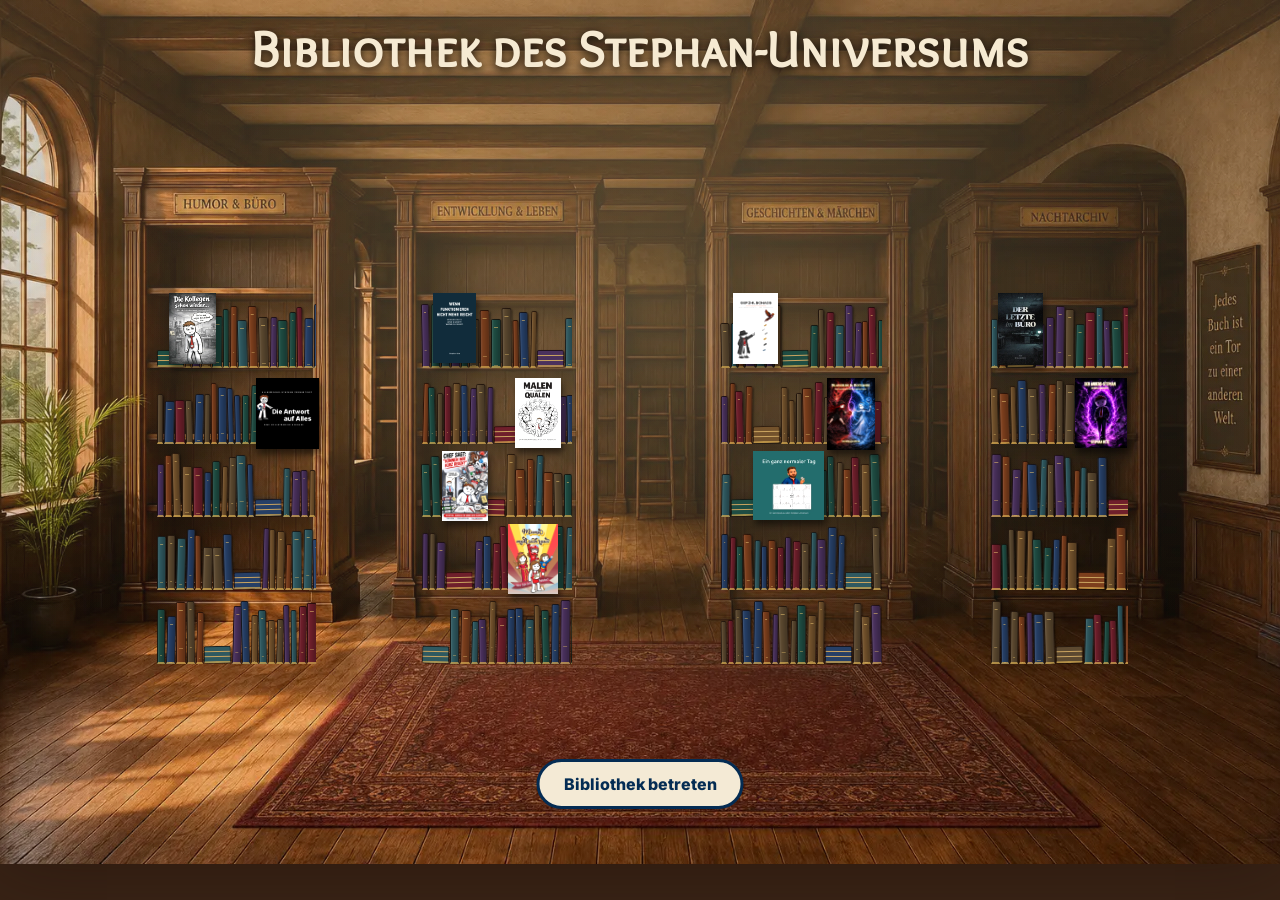
==== bibliothek/index.html @ d89ae5da "gespenst größer" ====
<!doctype html>
<html lang="de">
<head>
<meta charset="utf-8">
<meta name="viewport" content="width=device-width,initial-scale=1">
<title>Bibliothek des Stephan-Universums – Sprint 10.1</title>
<style>
@import url('https://fonts.googleapis.com/css2?family=Inter:wght@400;600;700;800&family=Overlock+SC&display=swap');

:root{
  --ink:#042C53;
  --accent:#AB1147;
  --paper:#f4ead5;
}
*{box-sizing:border-box}
html,body{margin:0;min-height:100%;font-family:Inter,system-ui,sans-serif;background:#1d120b;color:var(--ink)}
button{font:inherit}
.scene{
  position:relative;
  width:min(1536px,100%);
  min-height:864px;
  margin:auto;
  overflow:hidden;
  background:
    linear-gradient(rgba(0,0,0,.05),rgba(0,0,0,.12)),
    url("[data-uri]") center/cover no-repeat;
  box-shadow:0 0 70px rgba(0,0,0,.65);
}
.scene::after{
  content:"";
  position:absolute;
  inset:0;
  pointer-events:none;
  background:linear-gradient(90deg,rgba(0,0,0,.18),transparent 25%,transparent 75%,rgba(0,0,0,.14));
  z-index:1;
}



h1{
  position:absolute;
  z-index:10;
  top:18px;
  left:50%;
  transform:translateX(-50%);
  width:96%;
  margin:0;
  text-align:center;
  color:#f6ead2;
  font-family:"Overlock SC",serif;
  font-size:clamp(30px,4vw,56px);
  text-shadow:0 3px 10px rgba(0,0,0,.9);
}
.shelf-library{
  position:absolute;
  inset:0;
  z-index:22;
  pointer-events:none;
}
.shelf-fill{
  position:absolute;
  inset:0;
  z-index:20;
  pointer-events:none;
}
.shelf-run{
  position:absolute;
  left:var(--run-left);
  top:var(--run-top);
  width:var(--run-width);
  height:66px;
  display:flex;
  align-items:flex-end;
  gap:1px;
  overflow:hidden;
  padding:0 2px;
}
.placeholder-book{
  position:relative;
  flex:0 0 var(--fake-width);
  width:var(--fake-width);
  height:var(--fake-height);
  border-radius:2px 2px 0 0;
  background:
    linear-gradient(90deg,rgba(255,255,255,.12),transparent 24%,rgba(0,0,0,.22) 86%),
    var(--fake-color);
  border:1px solid rgba(20,8,4,.7);
  border-bottom:2px solid rgba(211,169,81,.72);
  box-shadow:1px 1px 2px rgba(0,0,0,.5);
  transform:rotate(var(--fake-lean));
  transform-origin:center bottom;
}
.placeholder-book::before{
  content:"";
  position:absolute;
  left:2px;
  right:2px;
  top:7px;
  height:1px;
  background:rgba(220,184,105,.58);
  box-shadow:0 38px 0 rgba(220,184,105,.42);
}
.placeholder-book.laid{
  flex-basis:27px;
  width:27px;
  height:17px;
  border-radius:2px;
  background:repeating-linear-gradient(to bottom,var(--fake-color) 0 4px,#c9a35f 4px 5px);
  transform:translateY(-1px) rotate(var(--fake-lean));
}
.placeholder-book.laid::before{display:none}
.shelf-library.ready{pointer-events:auto}
.shelf-book{
  position:absolute;
  left:var(--book-x);
  top:var(--book-y);
  height:var(--book-height);
  padding:0;
  border:0;
  background:transparent;
  cursor:pointer;
  transform:rotate(var(--book-tilt));
  transform-origin:center bottom;
  filter:drop-shadow(2px 5px 3px rgba(0,0,0,.55));
  transition:transform .22s ease,filter .22s ease;
}
.shelf-book img{display:block;width:auto;height:100%}
.shelf-book:hover,.shelf-book:focus-visible{
  z-index:3;
  outline:none;
  transform:translateY(-12px) scale(1.12) rotate(0deg);
  filter:drop-shadow(4px 10px 6px rgba(0,0,0,.7)) brightness(1.13);
}
.shelf-book:disabled{cursor:wait;filter:grayscale(.35) brightness(.75)}
/* Saubere Actor-Struktur: alles bewegt sich gemeinsam */
.actor{
  position:absolute;
  z-index:50;
  left:calc(100% + 40px);
  bottom:-14px;
  width:290px;
  height:620px;
  pointer-events:none;
  transition:
    left 1.25s cubic-bezier(.42,0,.25,1),
    bottom 1.05s cubic-bezier(.42,0,.25,1),
    transform 1.05s cubic-bezier(.42,0,.25,1);
  opacity:1;
}
.actor.walking .actor__figure,
.actor.walking .actor__book{
  animation:bob .34s ease-in-out infinite alternate;
}
@keyframes bob{
  from{translate:0 0;rotate:-.6deg}
  to{translate:0 -7px;rotate:.6deg}
}
.actor__figure{
  position:absolute;
  left:0;
  bottom:0;
  width:290px;
  height:auto;
  opacity:1;
  filter:drop-shadow(0 15px 10px rgba(0,0,0,.3));
  z-index:3;
}
.actor__figure--ink{
  z-index:2;
  filter:brightness(0) drop-shadow(0 0 3px #000) drop-shadow(0 0 2px #000)!important;
}
.actor__book{
  position:absolute;
  left:112px;
  bottom:120px;
  width:62px;
  height:190px;
  object-fit:contain;
  opacity:0;
  transform:rotate(90deg) scale(.60);
  filter:drop-shadow(0 8px 5px rgba(0,0,0,.35));
  transition:opacity .18s ease;
  z-index:4;
}
.actor.has-book .actor__book{opacity:1}
.actor__shadow{
  position:absolute;
  left:48px;
  bottom:5px;
  width:200px;
  height:28px;
  border-radius:50%;
  background:rgba(0,0,0,.28);
  filter:blur(7px);
  z-index:1;
}

.speech{
  position:absolute;
  z-index:35;
  right:230px;
  bottom:500px;
  width:260px;
  padding:15px 18px;
  border:3px solid var(--ink);
  border-radius:22px;
  background:#fff;
  box-shadow:0 8px 18px rgba(0,0,0,.18);
  font-weight:800;
  opacity:0;
  transform:translateY(10px);
  transition:.3s;
}
.speech.show{opacity:1;transform:none}
.speech::after{
  content:"";
  position:absolute;
  right:-18px;
  bottom:25px;
  border-width:12px 0 12px 18px;
  border-style:solid;
  border-color:transparent transparent transparent var(--ink);
}
.status{
  position:absolute!important;
  width:1px!important;
  height:1px!important;
  padding:0!important;
  margin:-1px!important;
  overflow:hidden!important;
  clip:rect(0,0,0,0)!important;
  white-space:nowrap!important;
  border:0!important;
}
.overlay{
  position:fixed;
  inset:0;
  z-index:100;
  display:grid;
  place-items:center;
  padding:20px;
  background:rgba(4,44,83,.72);
  backdrop-filter:blur(5px);
  opacity:0;
  visibility:hidden;
  transition:.35s;
}
.overlay.open{opacity:1;visibility:visible}
.book-panel{
  position:relative;
  width:min(900px,96vw);
  min-height:500px;
  display:grid;
  grid-template-columns:minmax(180px,34%) 1fr;
  gap:28px;
  padding:34px;
  border-radius:18px;
  background:
    linear-gradient(90deg,rgba(0,0,0,.08) 49.7%,rgba(255,255,255,.28) 50%,transparent 50.3%),
    var(--paper);
  box-shadow:0 25px 80px rgba(0,0,0,.5);
  transform:scale(.75);
  transition:.45s;
}
.overlay.open .book-panel{transform:scale(1)}
.book-panel img{
  max-width:100%;
  max-height:430px;
  margin:auto;
  display:block;
  object-fit:contain;
  filter:drop-shadow(0 15px 10px rgba(0,0,0,.25));
}
.book-panel h2{
  margin:22px 0 12px;
  font-family:"Overlock SC",serif;
  font-size:clamp(30px,4vw,48px);
}
.book-panel p{line-height:1.65}
.close{
  position:absolute;
  top:12px;
  right:14px;
  border:0;
  background:transparent;
  color:var(--ink);
  font-size:28px;
  cursor:pointer;
}

@media(max-width:820px){
  .scene{min-height:920px;background-position:center top}
  .actor{
    width:220px;
    height:470px;
    bottom:-10px;
  }
  .actor__figure{width:220px}
  .actor__book{
    left:82px;
    bottom:88px;
    width:48px;
    height:145px;
  }
  .actor__shadow{left:36px;width:150px}
  .shelf-book{height:calc(var(--book-height) * .72)}
  .shelf-run{height:50px}
  .speech{right:140px;bottom:370px;width:210px}
  .book-panel{grid-template-columns:1fr;text-align:center;max-height:90vh;overflow:auto}
  .book-panel img{max-height:250px}
}
@media(prefers-reduced-motion:reduce){
  *,*:before,*:after{animation:none!important;transition:none!important}
}

.library-lights{position:absolute;inset:0;z-index:18;pointer-events:none;opacity:0;transition:opacity 1.2s}
.library-lights.active{opacity:1}
.light-zone{position:absolute;top:105px;width:180px;height:650px;text-align:center}
.light-zone .beam{position:absolute;top:0;left:18px;width:144px;height:570px;background:linear-gradient(to bottom,rgba(255,230,150,.28),rgba(255,230,150,.09) 68%,rgba(255,230,150,0));clip-path:polygon(38% 0,62% 0,100% 100%,0 100%);filter:blur(9px)}
.light-zone .label{position:absolute;top:548px;left:-20px;width:220px;padding:0;color:rgba(255,229,158,.9);font-family:"Overlock SC",serif;font-size:21px;font-weight:bold;line-height:1.05;text-transform:uppercase;letter-spacing:.7px;text-shadow:0 0 7px rgba(255,218,124,.85),0 3px 3px rgba(0,0,0,.9);transform:perspective(220px) rotateX(58deg) scaleY(1.25);transform-origin:center top}
.light-zone.humor{left:10%}.light-zone.development{left:31%}.light-zone.stories{left:54%}.light-zone.night{left:76%}


/* Sprint 6.5: Nur der hintere Bibliotheksbereich wird dunkler. */
.spooky-shade{
  position:absolute;
  left:8%;
  right:5%;
  top:7%;
  height:58%;
  z-index:8;
  pointer-events:none;
  opacity:0;
  background:
    radial-gradient(ellipse at 50% 42%,rgba(8,13,24,.08) 0%,rgba(0,0,0,.34) 64%,rgba(0,0,0,.55) 100%),
    linear-gradient(to bottom,rgba(0,0,0,.48),rgba(0,0,0,.18) 82%,transparent);
  filter:blur(3px);
  transition:opacity 2.4s ease;
}
.spooky-shade.active{opacity:1}

/* Stephan bleibt vollständig deckend. */
.actor{
  z-index:50!important;
  opacity:1!important;
  filter:none!important;
  mix-blend-mode:normal!important;
}
.actor__figure:not(.actor__figure--ink){
  opacity:1!important;
  filter:drop-shadow(0 15px 10px rgba(0,0,0,.30))!important;
  mix-blend-mode:normal!important;
}
.actor__figure--ink{
  opacity:1!important;
  filter:brightness(0) drop-shadow(0 0 3px #000) drop-shadow(0 0 2px #000)!important;
  mix-blend-mode:normal!important;
}
.actor__book{opacity:0}
.actor.has-book .actor__book{opacity:1}

/* Das Gespenst bleibt ein Hintergrunddetail, ist aber deutlich besser erkennbar. */
.ghost-stage{
  position:absolute;
  left:7%;
  right:5%;
  top:13%;
  height:45%;
  z-index:11;
  overflow:hidden;
  pointer-events:none;
}
.ghost-shell{
  position:absolute;
  left:-220px;
  top:34%;
  width:165px;
  height:118px;
  opacity:0;
  transform:scale(.81);
  will-change:left,top,transform,opacity;
}
.ghost-image{
  position:absolute;
  inset:0;
  width:100%;
  height:100%;
  object-fit:contain;
  filter:
    brightness(.82)
    drop-shadow(0 0 8px rgba(205,225,255,.42))
    drop-shadow(0 0 16px rgba(125,170,220,.24));
}
.ghost-shell.ambient{
  animation:ghostAmbient 34s ease-in-out infinite;
}
@keyframes ghostAmbient{
  0%{left:-220px;top:38%;opacity:0;transform:translateY(0) scale(.75) rotate(-2deg)}
  8%{opacity:.36}
  20%{left:18%;top:30%;opacity:.18;transform:translateY(-10px) scale(.78) rotate(1deg)}
  34%{left:36%;top:40%;opacity:.42;transform:translateY(7px) scale(.81) rotate(-1deg)}
  48%{left:56%;top:28%;opacity:.16;transform:translateY(-8px) scale(.80) rotate(1deg)}
  62%{left:78%;top:39%;opacity:.40;transform:translateY(6px) scale(.77) rotate(-1deg)}
  74%{left:102%;top:31%;opacity:0;transform:translateY(-5px) scale(.74) rotate(2deg)}
  75%{left:102%;top:31%;opacity:0;transform:scaleX(-1) scale(.74)}
  83%{opacity:.35}
  91%{left:42%;top:36%;opacity:.20;transform:translateY(5px) scaleX(-1) scale(.78)}
  100%{left:-220px;top:28%;opacity:0;transform:translateY(-7px) scaleX(-1) scale(.75)}
}
.knock-book{display:none!important}


/* Sprint 6.6: Vier anklickbare Museumsschilder im Besucherbereich. */
.info-signs{
  position:absolute;
  z-index:58;
  left:2.5%;
  right:19%;
  bottom:18px;
  display:grid;
  grid-template-columns:repeat(4,minmax(0,1fr));
  gap:18px;
  align-items:end;
  pointer-events:none;
  opacity:0;
  transform:translateY(24px);
  transition:opacity .8s ease,transform .8s ease;
}
.info-signs.active{
  opacity:1;
  transform:none;
  pointer-events:auto;
}
.info-sign{
  position:relative;
  min-width:0;
  padding-bottom:24px;
  filter:drop-shadow(0 10px 8px rgba(0,0,0,.48));
}
.info-sign__plate{
  position:relative;
  min-height:170px;
  padding:13px 12px 15px;
  border:3px solid #8d642d;
  border-radius:8px;
  color:#f7e8bd;
  background:
    linear-gradient(145deg,rgba(255,255,255,.11),transparent 24%),
    linear-gradient(180deg,#4b2b18,#2b170e);
  box-shadow:
    inset 0 0 0 2px rgba(226,183,92,.22),
    inset 0 0 22px rgba(0,0,0,.55);
  transform:perspective(420px) rotateX(10deg);
  transform-origin:center bottom;
}
.info-sign__plate::before{
  content:"";
  position:absolute;
  inset:5px;
  border:1px solid rgba(222,179,88,.38);
  border-radius:4px;
  pointer-events:none;
}
.info-sign h2{
  position:relative;
  margin:0 0 9px;
  padding-bottom:7px;
  color:#e9c976;
  font-family:"Overlock SC",serif;
  font-size:clamp(14px,1.35vw,20px);
  line-height:1.05;
  text-align:center;
  text-shadow:0 2px 3px rgba(0,0,0,.8);
  border-bottom:1px solid rgba(228,192,112,.36);
}
.info-sign__titles{
  position:relative;
  display:grid;
  gap:4px;
}
.info-title{
  width:100%;
  padding:4px 4px;
  border:0;
  border-radius:4px;
  color:#f6ead0;
  background:transparent;
  font-size:clamp(12px,1.05vw,16px);
  line-height:1.2;
  text-align:left;
  cursor:pointer;
  text-shadow:0 1px 2px rgba(0,0,0,.9);
  transition:color .18s ease,background .18s ease,text-shadow .18s ease,transform .18s ease;
}
.info-title:hover,
.info-title:focus-visible{
  outline:none;
  color:#fff3b8;
  background:rgba(220,174,73,.18);
  text-shadow:0 0 8px rgba(255,221,121,.9);
  transform:translateX(3px);
}
.info-title:disabled{
  opacity:.48;
  cursor:wait;
  transform:none;
}
.info-sign__post{
  position:absolute;
  left:50%;
  bottom:0;
  width:12px;
  height:34px;
  transform:translateX(-50%);
  border:2px solid #785020;
  background:linear-gradient(90deg,#4a2a12,#bb843c 48%,#43230f);
  box-shadow:0 4px 6px rgba(0,0,0,.45);
}
.info-sign__post::after{
  content:"";
  position:absolute;
  left:50%;
  bottom:-4px;
  width:58px;
  height:10px;
  transform:translateX(-50%);
  border:2px solid #6e481c;
  border-radius:50%;
  background:linear-gradient(#a66f30,#4b2b13);
}
.info-sign--night .info-sign__plate{
  border-color:#6c7890;
  background:
    linear-gradient(145deg,rgba(185,211,255,.12),transparent 24%),
    linear-gradient(180deg,#252c3c,#121722);
  box-shadow:
    inset 0 0 0 2px rgba(158,184,224,.18),
    inset 0 0 24px rgba(0,0,0,.68);
}
.info-sign--night h2{color:#c6d8f3}

/* Die echten Buchrücken bleiben Dekoration; ausgewählt wird über die Schilder. */
.shelf-library.ready{pointer-events:none}
.shelf-book{cursor:default}
.shelf-book:hover,
.shelf-book:focus-visible{
  z-index:auto;
  outline:none;
  transform:rotate(var(--book-tilt));
  filter:drop-shadow(2px 5px 3px rgba(0,0,0,.55));
}

/* Die vorhandenen Regalnamen bleiben am Regal; im Lichtkegel steht kein zweiter Text. */
.light-zone .label{display:none}
.light-zone.humor .beam{
  background:linear-gradient(to bottom,rgba(255,224,137,.31),rgba(255,215,122,.08) 70%,transparent);
}
.light-zone.development .beam{
  background:linear-gradient(to bottom,rgba(244,235,182,.27),rgba(225,230,170,.08) 70%,transparent);
}
.light-zone.stories .beam{
  background:linear-gradient(to bottom,rgba(255,215,105,.34),rgba(255,197,77,.09) 70%,transparent);
}
.light-zone.night .beam{
  background:linear-gradient(to bottom,rgba(161,193,239,.30),rgba(105,137,190,.10) 70%,transparent);
  filter:blur(10px);
}

/* Stephan wartet ganz rechts, außerhalb der Schildreihe. */
.speech{right:245px}
@media(max-width:1050px){
  .info-signs{right:15%;gap:10px}
  .info-sign__plate{min-height:160px;padding:10px 8px 12px}
}
@media(max-width:820px){
  .info-signs{
    left:2%;
    right:2%;
    bottom:12px;
    grid-template-columns:repeat(2,minmax(0,1fr));
    gap:8px 10px;
  }
  .info-sign{padding-bottom:15px}
  .info-sign__plate{min-height:126px}
  .info-sign__post{height:23px}
  .actor{opacity:.88!important}
}


/* Sprint 6.8 – fertige Bibliothekskarte für Buch 1 */
.library-card-panel{width:min(1120px,94vw);max-height:90vh;overflow:auto;grid-template-columns:minmax(260px,.72fr) minmax(430px,1.28fr);gap:30px;padding:34px;align-items:start;background:radial-gradient(circle at 20% 10%,rgba(232,196,117,.12),transparent 36%),linear-gradient(145deg,#24150e,#100b08 68%);border:3px solid #8c642f;box-shadow:0 28px 80px rgba(0,0,0,.78),inset 0 0 0 2px rgba(228,188,104,.16)}
.reading-desk{position:sticky;top:8px;padding:28px 24px 34px;border:3px solid #694119;border-radius:12px 12px 35px 35px;background:linear-gradient(100deg,rgba(255,255,255,.06),transparent 28%),repeating-linear-gradient(90deg,#553019 0,#553019 22px,#4a2815 23px,#4a2815 45px);box-shadow:inset 0 0 28px rgba(0,0,0,.55),0 18px 24px rgba(0,0,0,.4)}
.reading-desk__cover{display:flex;justify-content:center;align-items:center;min-height:410px;padding:14px;border-radius:8px;background:rgba(20,11,7,.48);box-shadow:inset 0 0 18px rgba(0,0,0,.7)}
.reading-desk__cover img{display:block;width:auto;max-width:100%;max-height:430px;object-fit:contain;filter:drop-shadow(0 15px 14px rgba(0,0,0,.72))}
.reading-desk__label{margin-top:18px;color:#d8bc7d;font-size:13px;letter-spacing:.08em;text-align:center;text-transform:uppercase}
.library-card{position:relative;padding:25px 28px 28px;color:#332519;border-radius:5px;background:linear-gradient(rgba(255,255,255,.25),rgba(255,255,255,.02)),#eee1c4;box-shadow:0 16px 30px rgba(0,0,0,.45),inset 0 0 32px rgba(114,80,36,.18)}
.library-card::before{content:"";position:absolute;inset:10px;border:1px solid rgba(96,63,27,.28);pointer-events:none}
.library-card h2{position:relative;margin:0 0 17px;color:#442715;font-family:"Overlock SC",serif;font-size:clamp(30px,3.2vw,48px);line-height:.95}
.library-card h3{margin:0 0 8px;color:#59351e;font-family:"Overlock SC",serif;font-size:21px}
.library-card__location{position:relative;display:inline-block;margin:0 0 13px;padding:5px 10px;color:#d9e5f7;border:1px solid #64738d;background:#283143;font-size:13px;letter-spacing:.06em;text-transform:uppercase}
.library-card__section{position:relative;margin-top:18px;padding-top:15px;border-top:1px solid rgba(91,59,28,.28)}
.library-card blockquote{margin:0;padding:11px 14px;border-left:4px solid #8a5a2f;background:rgba(113,74,34,.07);font-style:italic;line-height:1.48}
.detail-description p{margin:0 0 10px;line-height:1.5}
.book-data{margin:0;border:1px solid rgba(85,53,25,.32)}
.book-data div{display:grid;grid-template-columns:150px 1fr;border-top:1px solid rgba(85,53,25,.22)}
.book-data div:first-child{border-top:0}.book-data dt,.book-data dd{margin:0;padding:8px 10px}.book-data dt{font-weight:800;background:rgba(92,58,27,.09)}
.detail-actions{position:relative;display:flex;flex-wrap:wrap;gap:10px;margin-top:23px}
.detail-button{display:inline-flex;justify-content:center;align-items:center;min-height:43px;padding:9px 17px;border:2px solid #5d381d;border-radius:999px;color:#f8ebcf;background:#53301b;font-weight:800;text-decoration:none;box-shadow:0 5px 10px rgba(0,0,0,.2);transition:transform .18s ease,filter .18s ease}
.detail-button:hover,.detail-button:focus-visible{outline:none;transform:translateY(-2px);filter:brightness(1.14)}
.detail-button--amazon{color:#17120c;border-color:#a46613;background:#f2b84b}
.detail-amazon-links{display:flex;flex-wrap:wrap;gap:10px;justify-content:center}
.detail-fallback{position:relative;margin:15px 0 0;line-height:1.55}
.library-card-panel:not(.is-finished) .finished-only,.library-card-panel:not(.is-finished) .library-card__location{display:none}
.library-card-panel.is-finished .detail-fallback{display:none}
@media(max-width:820px){.library-card-panel{grid-template-columns:1fr;gap:18px;padding:18px}.reading-desk{position:relative;top:auto}.reading-desk__cover{min-height:260px}.reading-desk__cover img{max-height:330px}.library-card{padding:20px 18px}.book-data div{grid-template-columns:125px 1fr}}


/* Sprint 6.8a – Detailansicht nach genehmigtem Nachtarchiv-Entwurf */
.library-card-panel{
  position:relative;
  isolation:isolate;
  background:
    linear-gradient(rgba(5,7,9,.40),rgba(5,7,9,.68)),
    radial-gradient(circle at 16% 35%,rgba(64,84,92,.24),transparent 36%),
    linear-gradient(135deg,#171412,#08090a 72%);
}
.library-card-panel::before{
  content:attr(data-plaque);
  position:absolute;
  z-index:-1;
  left:38px;
  top:28px;
  padding:10px 16px;
  color:#c8a76b;
  border:2px solid #6f5632;
  background:rgba(20,19,18,.76);
  font-family:"Overlock SC",serif;
  font-size:18px;
  letter-spacing:.08em;
  box-shadow:inset 0 0 0 2px rgba(188,149,80,.12),0 8px 18px rgba(0,0,0,.45);
}
.reading-desk{
  margin-top:54px;
  transform:perspective(900px) rotateY(2deg) rotateX(1deg);
}
.reading-desk__cover{
  min-height:500px;
  background:
    radial-gradient(circle at 72% 20%,rgba(149,181,184,.08),transparent 30%),
    linear-gradient(145deg,rgba(14,18,20,.88),rgba(6,8,9,.96));
}
.reading-desk__cover img{
  max-height:500px;
  border-radius:2px;
  box-shadow:
    -14px 18px 0 rgba(30,22,15,.85),
    -18px 22px 18px rgba(0,0,0,.55),
    0 20px 28px rgba(0,0,0,.68);
  transform:rotate(-1.2deg);
}
.library-card{
  background:
    radial-gradient(circle at 17% 8%,rgba(255,255,255,.34),transparent 24%),
    repeating-linear-gradient(0deg,rgba(108,73,35,.025) 0,rgba(108,73,35,.025) 1px,transparent 1px,transparent 4px),
    #ead7b0;
  border:1px solid rgba(95,61,26,.36);
  box-shadow:
    0 18px 34px rgba(0,0,0,.50),
    inset 0 0 48px rgba(102,67,28,.16);
}
.library-card::after{
  content:"";
  position:absolute;
  inset:-1px;
  pointer-events:none;
  border-radius:5px;
  box-shadow:inset 0 0 14px rgba(84,51,21,.24);
}
.library-card__location{
  background:#272a2f;
  border-color:#7a6540;
  color:#e6d3a7;
}
.detail-button--amazon{
  width:100%;
  min-height:52px;
  border-radius:6px;
  color:#f8e7bd;
  border-color:#9e6d2e;
  background:
    linear-gradient(rgba(255,255,255,.08),rgba(255,255,255,0)),
    #7d1f1c;
  font-family:"Overlock SC",serif;
  font-size:20px;
  letter-spacing:.04em;
  box-shadow:
    inset 0 0 0 2px rgba(238,188,91,.12),
    0 8px 16px rgba(0,0,0,.30);
}
.detail-button--amazon::before{
  content:"🛒";
  margin-right:10px;
  font-size:21px;
}


.library-card-panel[data-theme="humor"]{
  background:
    linear-gradient(rgba(14,9,5,.22),rgba(14,9,5,.52)),
    radial-gradient(circle at 18% 34%,rgba(165,108,45,.20),transparent 38%),
    linear-gradient(135deg,#24180e,#0d0906 72%);
}
.library-card-panel[data-theme="humor"]::before{
  color:#d9b66f;
  border-color:#76592d;
}

/* Sprint 10 – Tablet- und Touch-Optimierung */
@media (hover:none), (pointer:coarse){
  .info-title{
    min-height:44px;
    padding:9px 8px;
    font-size:clamp(14px,1.45vw,18px);
    line-height:1.22;
    touch-action:manipulation;
    -webkit-tap-highlight-color:rgba(233,201,118,.25);
  }
  .info-title:hover,
  .info-title:focus-visible{
    transform:none;
  }
  .close{
    z-index:5;
    top:8px;
    right:8px;
    width:48px;
    height:48px;
    display:grid;
    place-items:center;
    padding:0;
    border-radius:50%;
    background:rgba(244,234,213,.92);
    font-size:34px;
    line-height:1;
    touch-action:manipulation;
    -webkit-tap-highlight-color:transparent;
  }
  .detail-button{
    min-height:48px;
    padding:11px 18px;
    touch-action:manipulation;
  }
}

/* Tablet quer: zwei gut lesbare Schildreihen statt vier schmaler Spalten. */
@media (min-width:821px) and (max-width:1180px){
  .scene{min-height:980px}
  .info-signs{
    left:4%;
    right:4%;
    bottom:14px;
    grid-template-columns:repeat(2,minmax(0,1fr));
    gap:10px 18px;
  }
  .info-sign{padding-bottom:17px}
  .info-sign__plate{
    min-height:142px;
    padding:11px 12px 13px;
  }
  .info-sign h2{font-size:clamp(17px,2vw,22px)}
  .info-title{font-size:clamp(14px,1.6vw,18px)}
  .info-sign__post{height:25px}
  .actor{
    width:230px;
    height:490px;
    bottom:-12px;
    opacity:.9!important;
  }
  .actor__figure{width:230px}
  .actor__book{left:87px;bottom:92px;width:50px;height:150px}
  .actor__shadow{left:38px;width:158px}
  .library-card-panel{
    width:min(980px,96vw);
    max-height:94dvh;
    gap:22px;
    padding:24px;
    grid-template-columns:minmax(230px,.65fr) minmax(390px,1.35fr);
    overscroll-behavior:contain;
    -webkit-overflow-scrolling:touch;
  }
  .reading-desk{margin-top:42px;padding:22px 18px 27px}
  .reading-desk__cover{min-height:350px}
  .reading-desk__cover img{max-height:370px}
  .library-card{padding:22px}
}

/* Tablet hoch und kleinere Ansichten. */
@media (max-width:820px){
  .scene{
    min-height:1060px;
    background-position:center top;
  }
  .info-signs{
    left:3%;
    right:3%;
    bottom:10px;
    gap:8px 12px;
  }
  .info-sign__plate{
    min-height:150px;
    padding:10px 9px 12px;
  }
  .info-sign h2{font-size:clamp(16px,3vw,21px)}
  .info-title{font-size:clamp(14px,2.6vw,17px)}
  .overlay{
    place-items:start center;
    padding:8px;
    overflow:auto;
    overscroll-behavior:contain;
    -webkit-overflow-scrolling:touch;
  }
  .library-card-panel{
    width:100%;
    max-height:none;
    min-height:calc(100dvh - 16px);
    margin:auto 0;
    padding:56px 14px 18px;
    border-radius:12px;
    overflow:visible;
    grid-template-columns:1fr;
    gap:14px;
  }
  .library-card-panel::before{
    left:14px;
    top:14px;
    max-width:calc(100% - 76px);
    padding:7px 10px;
    font-size:14px;
  }
  .reading-desk{
    position:relative;
    top:auto;
    margin-top:0;
    padding:16px 14px 20px;
    transform:none;
  }
  .reading-desk__cover{min-height:230px}
  .reading-desk__cover img{max-height:300px}
  .reading-desk__label{margin-top:10px}
  .library-card{padding:19px 15px}
  .library-card h2{
    padding-right:36px;
    font-size:clamp(28px,7vw,40px);
  }
  .book-data div{grid-template-columns:minmax(104px,34%) 1fr}
  .book-data dt,.book-data dd{padding:8px 7px}
  .detail-amazon-links,
  .detail-actions{display:grid;grid-template-columns:1fr}
  .detail-button{width:100%}
}


/* Sprint 10.1: Licht an – bessere Lesbarkeit bei erhaltener Nachtstimmung. */
html,body{background:#382316}
.scene{
  background:
    linear-gradient(rgba(255,225,165,.12),rgba(92,51,24,.03)),
    url("[data-uri]") center/cover no-repeat;
  box-shadow:0 0 70px rgba(35,17,7,.55);
}
.scene::before{
  content:"";
  position:absolute;
  inset:0;
  z-index:2;
  pointer-events:none;
  background:
    radial-gradient(ellipse at 50% 35%,rgba(255,225,158,.20),transparent 57%),
    linear-gradient(to bottom,rgba(255,205,125,.10),transparent 72%);
}
.scene::after{
  background:linear-gradient(90deg,rgba(42,20,8,.10),transparent 22%,transparent 78%,rgba(42,20,8,.08));
}
.library-lights{filter:brightness(1.35) saturate(1.08)}
.light-zone .beam{
  background:linear-gradient(to bottom,rgba(255,235,173,.44),rgba(255,222,139,.17) 68%,rgba(255,230,150,0));
  filter:blur(12px);
}
.spooky-shade{
  background:
    radial-gradient(ellipse at 50% 42%,rgba(8,13,24,.03) 0%,rgba(0,0,0,.16) 64%,rgba(0,0,0,.28) 100%),
    linear-gradient(to bottom,rgba(0,0,0,.24),rgba(0,0,0,.08) 82%,transparent);
}
.info-sign__plate{
  filter:brightness(1.14) saturate(1.04);
  box-shadow:0 10px 22px rgba(0,0,0,.38),inset 0 0 0 1px rgba(255,224,157,.16);
}
.shelf-book{filter:drop-shadow(2px 5px 3px rgba(0,0,0,.48)) brightness(1.08)}


/* Sprint 10.3: Der ursprüngliche, gerenderte Bibliotheksraum ist wieder da.
   Die eingebettete Datei hält GitHub und Tablet von externen Assets unabhängig. */
.scene{
  background-position:center top;
  background-size:cover;
}

/* Sprint 10.5a: Bibliothekar wieder exakt in den Farben der Originalfigur. */

/* Sprint 10.5b: farbiger Bibliothekar ohne durchscheinende Schwarzmaske. */

/* Sprint 10.6: Cover und Buchrücken eine Regalebene tiefer. */
/* Sprint 10.6a: sichtbare Figur aus 10.5b; nur Gesicht und Hände deckend weiß. */
</style>
</head>
<body>
<main class="scene" id="scene">
  <h1>Bibliothek des Stephan-Universums</h1>

  <div id="shelfFill" class="shelf-fill" aria-hidden="true"></div>
  <div id="shelfLibrary" class="shelf-library" aria-label="Bücher in den Regalen"></div>
<button id="welcomeStart" style="position:absolute;z-index:40;left:50%;bottom:55px;transform:translateX(-50%);padding:12px 24px;border-radius:999px;border:3px solid #042C53;background:#f4ead5;color:#042C53;font-weight:800;cursor:pointer;">Bibliothek betreten</button>

  <div id="speech" class="speech">Bitte sehr. Eine ausgezeichnete Wahl.</div>

  <div id="actor" class="actor" aria-hidden="true">
    <div class="actor__shadow"></div>
<img class="actor__figure" src="[data-uri]" alt="Bibliothekar Stephan">
    <img id="carryBook" class="actor__book" alt="">
  </div>

  
  <div id="spookyShade" class="spooky-shade" aria-hidden="true"></div>

  <div id="ghostStage" class="ghost-stage" aria-hidden="true">
    <div id="ghostShell" class="ghost-shell">
      <img id="ghostFly" class="ghost-image" src="[data-uri]" alt="">
    </div>
  </div>
  <div id="knockBook" class="knock-book" aria-hidden="true"></div>

  <div id="status" class="status">Willkommen in der Bibliothek</div>

  <nav id="infoSigns" class="info-signs" aria-label="Bücher nach Regal">
    <section class="info-sign" data-shelf="humor">
      <div class="info-sign__plate">
        <h2>Humor</h2>
        <div class="info-sign__titles"></div>
      </div>
      <div class="info-sign__post" aria-hidden="true"></div>
    </section>

    <section class="info-sign" data-shelf="development">
      <div class="info-sign__plate">
        <h2>Entwicklung &amp; Leben</h2>
        <div class="info-sign__titles"></div>
      </div>
      <div class="info-sign__post" aria-hidden="true"></div>
    </section>

    <section class="info-sign" data-shelf="stories">
      <div class="info-sign__plate">
        <h2>Geschichten &amp; Welten</h2>
        <div class="info-sign__titles"></div>
      </div>
      <div class="info-sign__post" aria-hidden="true"></div>
    </section>

    <section class="info-sign info-sign--night" data-shelf="night">
      <div class="info-sign__plate">
        <h2>Nachtarchiv</h2>
        <div class="info-sign__titles"></div>
      </div>
      <div class="info-sign__post" aria-hidden="true"></div>
    </section>
  </nav>

<div id="libraryLights" class="library-lights">
  <div class="light-zone humor"><div class="beam"></div><div class="label">Humor</div></div>
  <div class="light-zone development"><div class="beam"></div><div class="label">Entwicklung &amp; Leben</div></div>
  <div class="light-zone stories"><div class="beam"></div><div class="label">Geschichten &amp; Welten</div></div>
  <div class="light-zone night"><div class="beam"></div><div class="label">Nachtarchiv</div></div>
</div>
</main>

<div id="overlay" class="overlay" aria-hidden="true">
  <article class="book-panel library-card-panel" role="dialog" aria-modal="true" aria-labelledby="detailTitle">
    <button id="close" class="close" aria-label="Schließen">×</button>
    <div class="reading-desk">
      <div class="reading-desk__cover"><img id="detailImage" alt=""></div>
      <div class="reading-desk__label">Aus dem Bestand des Stephan-Universums</div>
    </div>
    <section class="library-card">
      <p id="detailLocation" class="library-card__location"></p>
      <h2 id="detailTitle"></h2>
      <section class="library-card__section finished-only">
        <h3>Bibliothekar Stephan sagt …</h3>
        <blockquote id="detailLibrarian"></blockquote>
      </section>
      <section class="library-card__section finished-only">
        <h3>Inhaltsbeschreibung</h3>
        <div id="detailDescription" class="detail-description"></div>
      </section>
      <section class="library-card__section finished-only">
        <h3>Bibliotheksdaten</h3>
        <dl class="book-data">
          <div><dt>Autor</dt><dd>Stephan Otte</dd></div>
          <div><dt>Kategorie</dt><dd id="detailCategory"></dd></div>
          <div><dt>Standort</dt><dd id="detailDataLocation"></dd></div>
          <div><dt>Veröffentlichung</dt><dd id="detailPublication"></dd></div>
          <div><dt>Format</dt><dd id="detailFormat"></dd></div>
          <div><dt>Universum</dt><dd id="detailUniverse"></dd></div>
        </dl>
      </section>
      <section class="library-card__section finished-only">
        <h3>Ausleihnotiz</h3>
        <blockquote id="detailNote"></blockquote>
      </section>
      <div class="detail-actions finished-only">
        <div id="amazonLinks" class="detail-amazon-links" aria-label="Bei Amazon erhältlich"></div>
        
      </div>
      <p id="detailText" class="detail-fallback"></p>
    </section>
  </article>
</div>

<script>
const books = [
  {title:"Wenn Funktionieren nicht mehr reicht",shelf:"development",img:"[data-uri]",x:33.8,y:33.9,h:70,tilt:0,text:"Ein ehrlicher Begleiter für Männer, die lange funktioniert haben – und merken, dass da noch mehr sein muss.",finished:true,location:"Entwicklung & Leben – Regal II",librarian:"Dieses Buch ist für Menschen, die zuverlässig alles tragen – bis sie merken, dass sie selbst dabei irgendwo liegen geblieben sind. Es redet nicht von oben herab und wedelt auch nicht mit Räucherstäbchen. Es setzt sich daneben und hilft beim Sortieren.",description:["Du funktionierst. Im Alltag. Im Job. Für andere. Irgendwie auch für dich selbst. Aber vielleicht merkst du längst, dass das allein nicht mehr reicht.","„Wenn Funktionieren nicht mehr reicht“ ist ein ehrliches Buch für Männer, die viel tragen, viel regeln und nach außen oft ganz gut durchkommen – innerlich aber spüren, dass etwas nicht mehr stimmt. Nicht unbedingt dramatisch. Aber spürbar.","Vielleicht bist du schneller gereizt als früher. Vielleicht müder. Vielleicht voller im Kopf. Vielleicht weiter weg von dir selbst, als dir lieb ist.","Dieses Buch ist kein Selbstoptimierungsprogramm und kein weichgespülter Wohlfühlratgeber. Es geht nicht um höher, schneller, besser. Es geht um etwas Nützlicheres: weniger Druck, mehr Klarheit und den Weg zurück zu dir selbst.","In kurzen, gut lesbaren Kapiteln geht es unter anderem um das Gefühl, nur noch zu funktionieren, einen Kopf ohne Feierabend, Achtsamkeit ohne Räucherstäbchen, Erschöpfung, Grenzen, persönliche Werte und Wachstum ohne Selbstoptimierungszirkus.","Dazu kommen ehrliche Reflexionsfragen, alltagstaugliche Übungen und klare Gedanken, die nicht belehren, sondern begleiten. Für Männer mittleren Alters, die nicht perfekt werden wollen – sondern wieder ruhiger, klarer und echter leben möchten."],category:"Ratgeber & persönliche Entwicklung",publication:"14. April 2026",format:"Taschenbuch: 14,81 × 21,01 cm · 12,95 € • Kindle: 6,99 €",universe:"Stephan-Universum",note:"Wird häufig von Besuchern ausgeliehen, die behaupten, eigentlich gar keinen Ratgeber zu brauchen. Sie bringen es meist mit mehr Eselsohren zurück als erwartet.",offers:[["Taschenbuch bei Amazon","https://www.amazon.de/dp/B0GX9ZKW2F"],["Kindle bei Amazon","https://www.amazon.de/dp/B0GX35Y7Q8"]]},
  {title:"Der Letzte im Büro",shelf:"night",img:"[data-uri]",x:78.0,y:33.9,h:72,tilt:0,text:"Psychologischer Büro-Horror aus einer Welt, in der Feierabend manchmal nur ein Gerücht ist.",finished:true,location:"Nachtarchiv – Regal IV",librarian:"Dieses Exemplar wird nach Büroschluss nur ungern herausgegeben. Es beginnt mit Überstunden und endet dort, wo Erschöpfung, Angst und Wirklichkeit nicht mehr sauber voneinander zu trennen sind.",description:["Wie lange kann ein Mensch funktionieren, bevor etwas in ihm zerbricht?","Jonas Weber arbeitet zu viel. Zu lange. Zu zuverlässig. Seit Jahren sagt er zu allem Ja: Überstunden, Deadlines, zusätzliche Verantwortung. Er funktioniert. Still, pflichtbewusst, unauffällig. Niemand bedankt sich dafür. Niemand merkt, wie erschöpft er wirklich ist.","Bis etwas im Büro ihn bemerkt. Zuerst sind es nur Kleinigkeiten: eine Nachricht auf seinem Bildschirm, ein Schatten aus dem Augenwinkel, eine Stimme, die Dinge weiß, die niemand wissen dürfte. Dann verschwinden Menschen. Und Jonas begreift, dass die Nächte im Büro nicht leer sind.","Etwas lebt dort. Etwas, das sich von Erschöpfung, Wut und innerer Leere nährt. Etwas, das mit jeder Überstunde stärker wird.","Während die Grenze zwischen Realität, Angst und Wahnsinn immer weiter zerfällt, muss Jonas sich einer Wahrheit stellen, die er viel zu lange verdrängt hat: Manche Dinge entstehen nicht aus der Dunkelheit. Manche entstehen aus einem Menschen, der zu lange funktioniert.","Ein düsterer psychologischer Horrorroman über Arbeitsdruck, innere Erschöpfung und das Grauen, das wächst, wenn niemand hinsieht."],category:"Psychologischer Horror",publication:"11. März 2026",format:"Taschenbuch: 13,97 × 21,59 cm · 10,99 € • Kindle: 4,99 € • Hardcover: 14,57 × 22,19 cm · 19,90 €",universe:"Stephan-Universum",note:"Bitte vor Verlassen der Bibliothek prüfen, ob wirklich alle Kollegen gegangen sind. Das Buch übernimmt dafür ausdrücklich keine Haftung.",offers:[["Taschenbuch bei Amazon","https://www.amazon.de/dp/B0GS9DRNQ8"],["Kindle bei Amazon","https://www.amazon.de/dp/B0GSCXFXST"],["Hardcover bei Amazon","https://www.amazon.de/dp/B0GS9D73Q3"]]},
  {title:"Malen statt Qualen",shelf:"development",img:"[data-uri]",x:40.2,y:43.8,h:70,tilt:0,text:"Bürohumor zum Ausmalen: 30 Mandalas gegen Meetings, Mails und den ganz normalen Wahnsinn.",finished:true,location:"Entwicklung & Leben – Regal II",librarian:"Für akute Fälle von Montag, Meeting und „Kannst du kurz?“ liegt dieses Buch griffbereit. Stifte werden nicht mitgeliefert; das Bedürfnis, irgendetwas auszumalen, meistens schon.",description:["Du wolltest nur kurz einen Kaffee holen. Jetzt sitzt du im nächsten Meeting. Kommt dir bekannt vor?","„Malen statt Qualen“ ist kein normales Mandala-Buch. Es ist dein kleiner Notausgang aus Gruppenchat-Wahnsinn, To-do-Tsunamis und „Kannst du kurz?“-Attacken.","Das Buch enthält 30 humorvolle Mandalas für Menschen, die funktionieren müssen, obwohl sie innerlich längst kurz vorm Ausrasten sind. Zwischen Bürofrust, Dauer-Meetings und stiller Eskalation erwarten dich Motive mit bissigem Humor und hohem Wiedererkennungswert – perfekt zum Abschalten, Runterkommen und Nicht-Explodieren.","Mit dabei sind unter anderem Montag, Multitasking mit acht Armen, Antworten auf eine Mail von 2019, Effizienzsteigerung auf dem Förderband und stille Eskalation im Dauer-Meeting.","30 originelle Mandalas mit schwarzem Humor, klaren Linien und viel Weißraum – als kreative Pause vom ganz normalen Alltagswahnsinn. Ideal als Geschenk für Kolleginnen, Kollegen, Freunde oder einfach für dich selbst.","Denn manchmal helfen kein Coaching, kein Kalender und kein Produktivitätssystem. Manchmal hilft nur: Stift in die Hand. Handy weg. Atmen. Malen statt Qualen."],category:"Malbuch & Bürohumor",publication:"28. Februar 2026",format:"Taschenbuch: 15,24 × 22,86 cm · 12,22 € • Hardcover: 15,84 × 23,46 cm · 17,78 €",universe:"Stephan-Universum",note:"Die Seite „Stille Eskalation“ weist auffällig hohen Buntstiftabrieb auf. Der Bibliothekar wertet das als therapeutischen Erfolg.",offers:[["Taschenbuch bei Amazon","https://www.amazon.de/dp/B0GQZP311C"],["Hardcover bei Amazon","https://www.amazon.de/dp/B0GQZPYLBY"]]},
  {title:"Gefühlschaos",shelf:"stories",img:"[data-uri]",x:57.3,y:33.9,h:71,tilt:0,text:"Eine Reise durch widersprüchliche Gefühle, innere Stimmen und überraschende Klarheit.",finished:true,location:"Geschichten & Welten – Regal III",librarian:"Sechs Gefühle betreten ein Großraumbüro. Keines davon hat einen Termin, und harmlos ist auch keines. Bitte nicht neben der Personalakte lagern.",description:["Im Büro bringt dich nicht die Arbeit um – es sind die Gefühle.","In einem ganz normalen Großraumbüro brennen ganz normale Sicherungen durch. Sechs Gefühle ziehen nacheinander ein – Neid, Angst, Druck, Nettigkeit, Leere und die blanke Angst voreinander – und jedes findet seinen eigenen Weg, eine ganze Belegschaft zu erledigen.","Die einen platzen vor Neid. Die anderen verbrennen an ihrem eigenen Ehrgeiz. Manche werden zu grauen Möbeln, andere mauern sich hinter Aktenordnern ein, bis sie verschwinden.","„Gefühlschaos“ versammelt sechs bitterböse Kurzgeschichten über das leise Durchbrennen am Schreibtisch – Bürohorror mit pechschwarzem Humor, irgendwo zwischen Stephen King und Montagmorgen.","Als Bonus enthält das Buch die Vorgeschichte von Strix-Stephan, dem stummen Mann im schwarzen Mantel mit dem viel zu bunten Vogel, der von Haus zu Haus zieht und entfesselt, was längst in jedem von uns schlummert.","Sechs Gefühle. Sechs Arten zu sterben. Ein ganz normaler Dienstag. Willkommen im Stephan-Universum."],category:"Bürohorror & Kurzgeschichten",publication:"22. Juni 2026",format:"Taschenbuch: 13,34 × 20,32 cm · 7,99 € • Kindle: 3,99 €",universe:"Stephan-Universum",note:"Rückgaben erfolgen auffällig häufig dienstags. Der bunte Vogel auf dem Cover bestreitet jeden Zusammenhang.",offers:[["Taschenbuch bei Amazon","https://www.amazon.de/dp/B0H6C1QL4K"],["Kindle bei Amazon","https://www.amazon.de/dp/B0H6C2PT6T"]]},
  {title:"Chef sagt: „Können wir kurz reden?“",shelf:"development",img:"[data-uri]",x:34.5,y:52.2,h:70,tilt:0,text:"Ein Satz, der im Büro zuverlässig den Puls beschleunigt – als humorvoller Begleiter zum Mitmachen.",finished:true,location:"Entwicklung & Leben – Regal II",librarian:"Vier Wörter, die selbst gestandene Männer kurz auf Werkseinstellungen zurücksetzen. Dieses Handbuch übersetzt Alarmzustände in etwas, mit dem man tatsächlich arbeiten kann.",description:["„Können wir kurz reden?“ – Vier Wörter, ein Puls von 180.","Du kennst das. Du funktionierst: Job, Termine, Familie, Erwartungen. Du bist der Typ, der liefert. Und nachts um drei fragt dein Kopf, ob du die Mail wirklich abgeschickt hast.","Dieses Buch ist kein Räucherstäbchen in Papierform. Keine Klangschalen, keine Affirmationen, niemand verlangt deine innere Mitte. Stattdessen bekommst du ein Wartungshandbuch für deinen Kopf – geschrieben wie von einem Kumpel, der Arzt, Werkstattmeister und Comedian in einem ist.","Zum Lesen, Ausfüllen und Überleben: 28 Werkzeuge, die zwischen zwei Meetings passen, Erklärungen zum Säbelzahntiger im Outlook-Postfach, Bullshit-Bingo für zähe Meetings, der Feierabend-Türsteher, Gefühle als Fehlercodes und ein Notfall-Protokoll für brennende Tage.","Dazu kommen Ausmalseiten für Männerhände, Selbsttests, Tracker und ein 90-Tage-Plan, der aus Lesen Gewohnheiten macht.","Ein Mitmach-Buch für Männer, die alles stemmen – und endlich auch sich selbst ins Wartungsprogramm aufnehmen. Für heute ist Schicht."],category:"Mitmachbuch & Stressbewältigung",publication:"9. Juli 2026",format:"Taschenbuch: 21,59 × 27,94 cm · 9,99 €",universe:"Stephan-Universum",note:"Bei der Ausleihe wird kein Puls gemessen. Der Bibliothekar erkennt den Blick ohnehin.",offers:[["Taschenbuch bei Amazon","https://www.amazon.de/dp/B0H875B8ZV"]]},
  {title:"Blauhilde & Rotlinde",shelf:"stories",img:"[data-uri]",x:64.6,y:43.8,h:72,tilt:0,text:"Zwei Schwestern, zwei Mächte, zwei Königreiche – und eine Prophezeiung, die alles verändert.",finished:true,location:"Geschichten & Welten – Regal III",librarian:"Rot und Blau stehen hier friedlich nebeneinander. Das war nicht immer so. Wer das Buch öffnet, betritt eine Welt, in der selbst Magie lernen muss, dass zwei Hälften gemeinsam mehr sind.",description:["Zwei Schwestern. Eine Nacht. Tausend Jahre Krieg.","Als die Welt noch grün war, gab es nur eine Magie. Dann kam die Teilung – und aus Grün wurde Rot. Aus Grün wurde Blau. Aus Schwestern wurden Feindinnen, ohne es je zu wissen.","Rotlinde wuchs in den Bergen auf, mit Feuer in den Händen und einer Lüge im Herzen. Blauhilde wuchs am Meer auf, mit Wasser und Nebel – und derselben Lüge, nur spiegelverkehrt.","Beide suchen die Wahrheit. Beide suchen einander. Beide wissen nicht, dass sie es tun. Bis der Tag kommt, an dem sie sich wieder die Hand reichen.","Eine Geschichte über das, was entsteht, wenn zwei Hälften endlich aufhören zu kämpfen."],category:"Fantasy & Märchen",publication:"9. Juli 2026",format:"Taschenbuch: 13,34 × 20,32 cm · 10,69 € • Kindle: 2,99 €",universe:"Stephan-Universum",note:"Das Buch bitte nicht nach Farben sortieren. Wir haben es versucht. Die grüne Magie hatte Einwände.",offers:[["Taschenbuch bei Amazon","https://www.amazon.de/dp/B0HBNBL8WV"],["Kindle bei Amazon","https://www.amazon.de/dp/B0GYM4788C"]]},
  {title:"Ein ganz normaler Tag",shelf:"stories",img:"[data-uri]",x:58.8,y:52.2,h:69,tilt:0,text:"Ein interaktiver Tag im Stephan-Universum. Du entscheidest, wer du bist und welchen Weg du gehst.",finished:true,location:"Geschichten & Welten – Regal III",librarian:"Dieses Buch bleibt nie lange auf derselben Seite. Sechs Figuren warten auf deine Entscheidungen – der Feierabend allerdings wartet nicht.",description:["Ein ganz normaler Tag. Außer dass du heute entscheidest, wer du bist.","Sechs Charaktere. Dreizehn echte Entscheidungen. Ein unvermeidliches Ende.","In diesem interaktiven Gamebook aus dem Stephan-Universum schlüpfst du in die Haut eines von sechs Menschen, die denselben Arbeitstag erleben – aber auf völlig unterschiedliche Weise.","Wirst du Stress-Stephan, der seit Jahren zu viel schluckt? Lach-Stephan, der für alle den Clown macht – unbezahlt, Vollzeit? Viktoria, die Klinge aus Düsseldorf? Coach-Stephan, der morgens Mantras flüstert? Alleswisser-Stephan, der „eigentlich“ sagt? Oder Alltags-Stephan, den keiner so richtig wahrnimmt?","Jede Entscheidung verändert den Weg. Jede Figur trägt ihre eigenen Hoffnungen, Fehler, Ängste und kleinen Siege mit sich.","Doch egal, welchen Weg du gehst: Am Ende wartet derselbe Ort. Feierabend. Klebrige Tische. Gleichmachendes Licht. Und für eine Stunde einfach nur Mensch sein.","Ein Gamebook über Bürofrust, echte Gefühle, kleine Tragödien des Arbeitsalltags und die Menschen hinter ihren Masken."],category:"Interaktives Gamebook",publication:"3. Juni 2026",format:"Taschenbuch: 17,78 × 17,78 cm · 10,69 €",universe:"Stephan-Universum",note:"Wer behauptet, nur kurz hineingesehen zu haben, wird häufig zwei Entscheidungen später im Feierabend gefunden.",offers:[["Taschenbuch bei Amazon","https://www.amazon.de/dp/B0H3ZJ8XHF"]]},
  {title:"Der Anders-Stephan",shelf:"night",img:"[data-uri]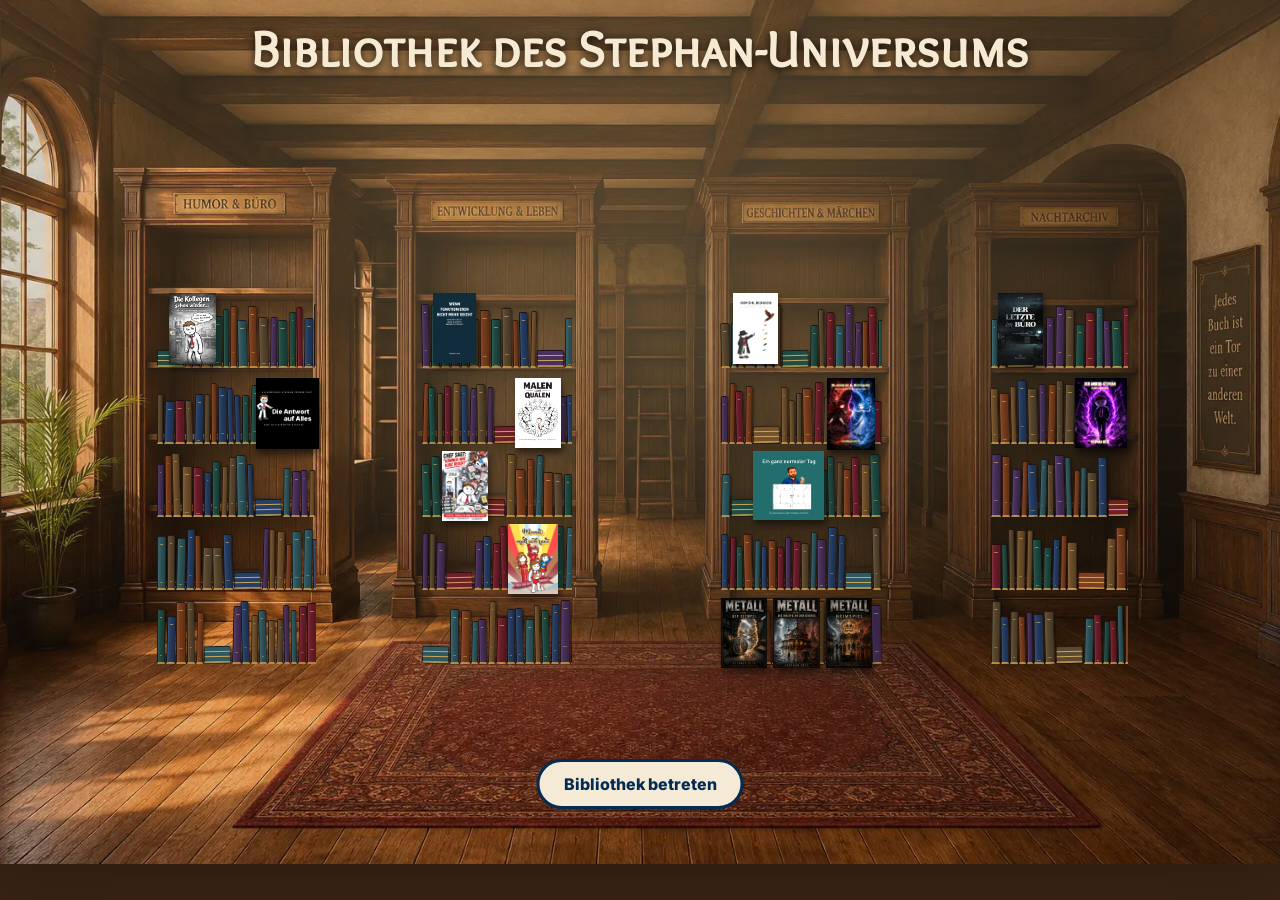
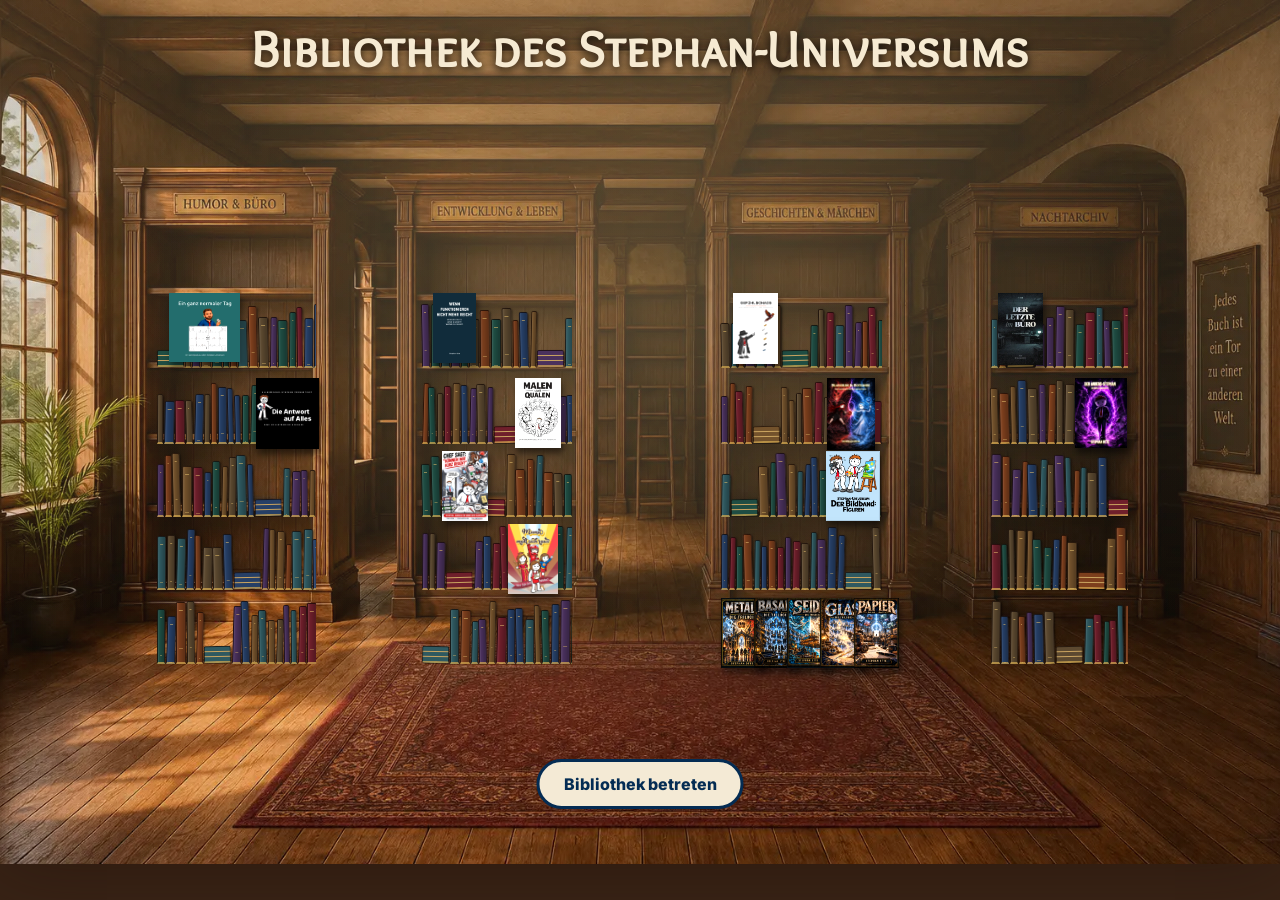
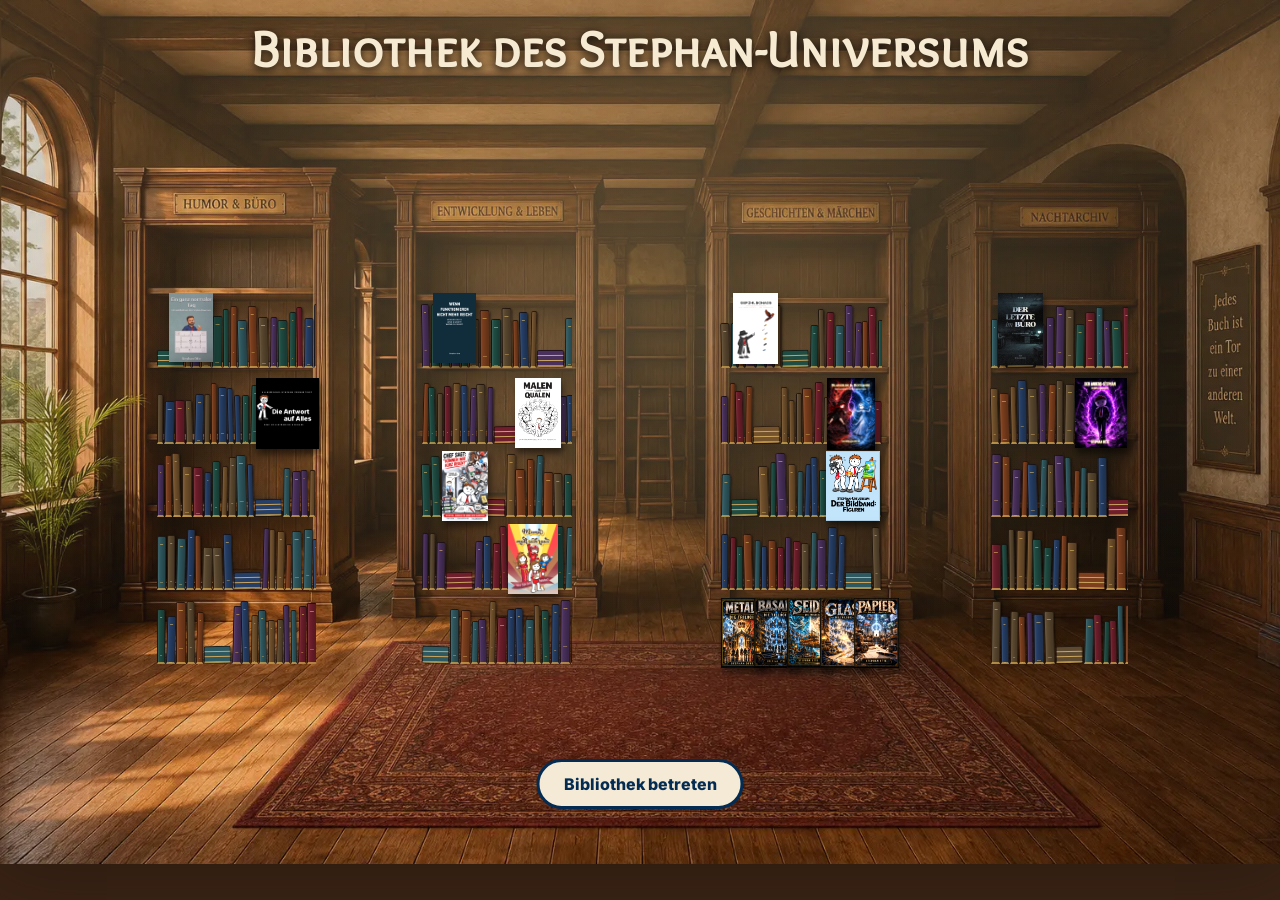
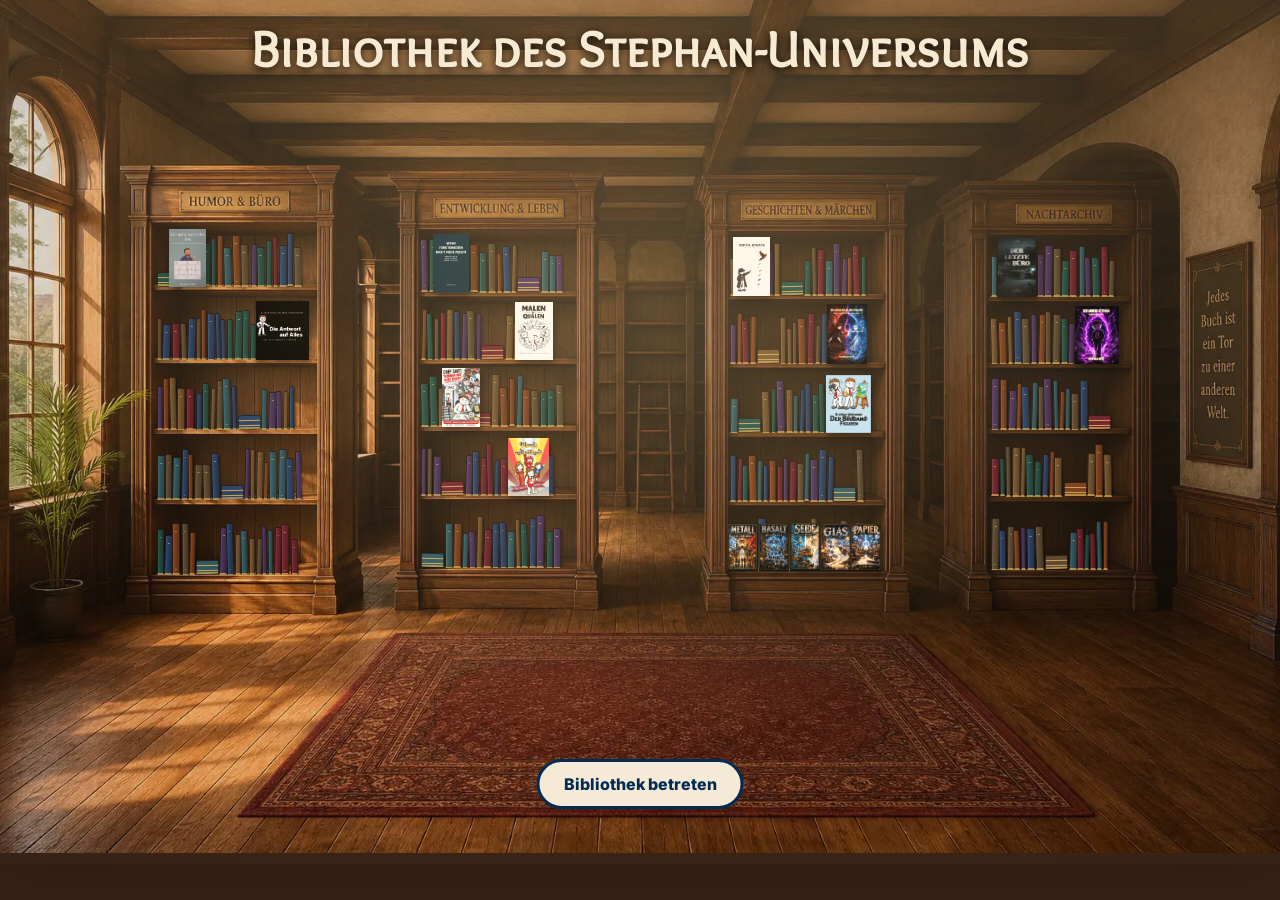
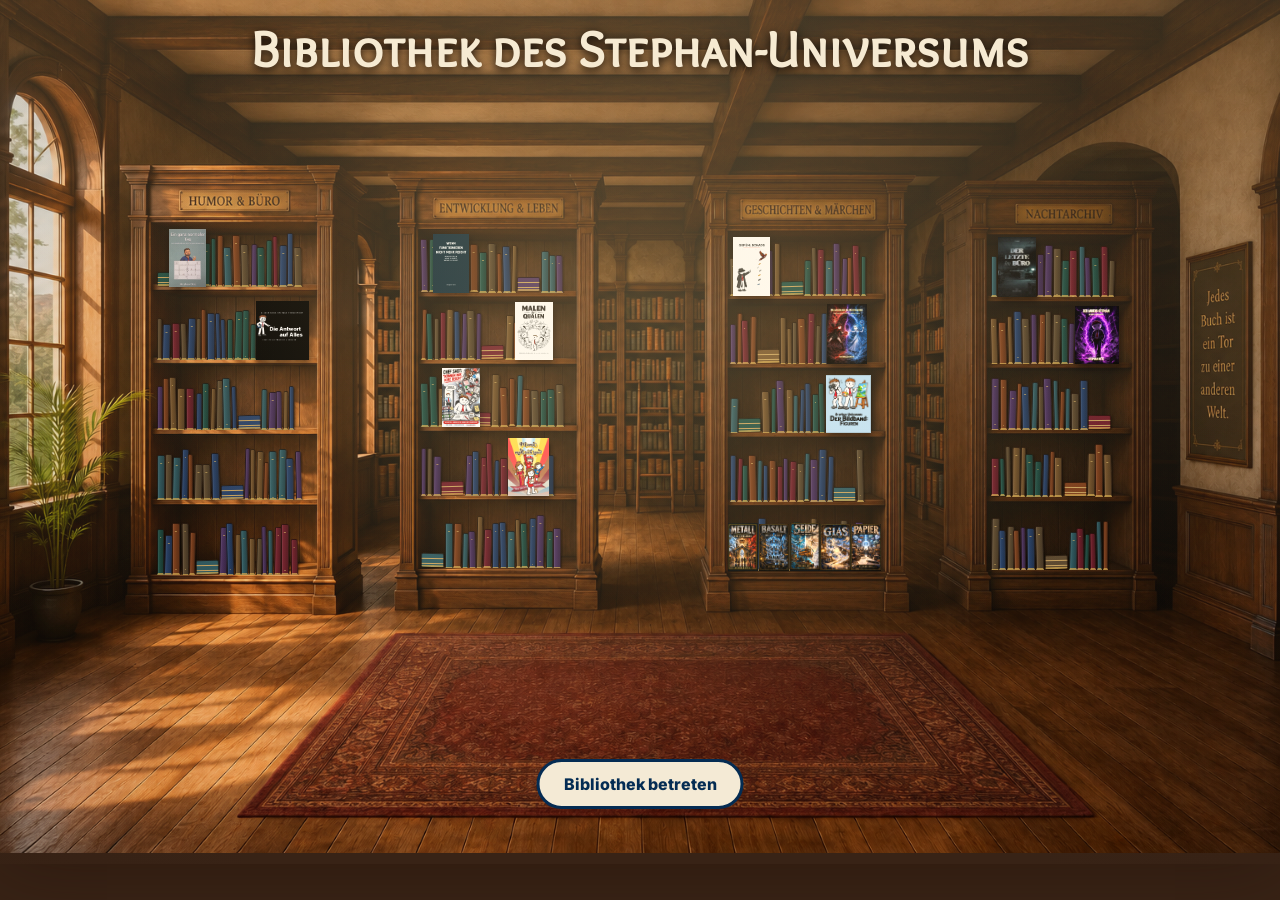
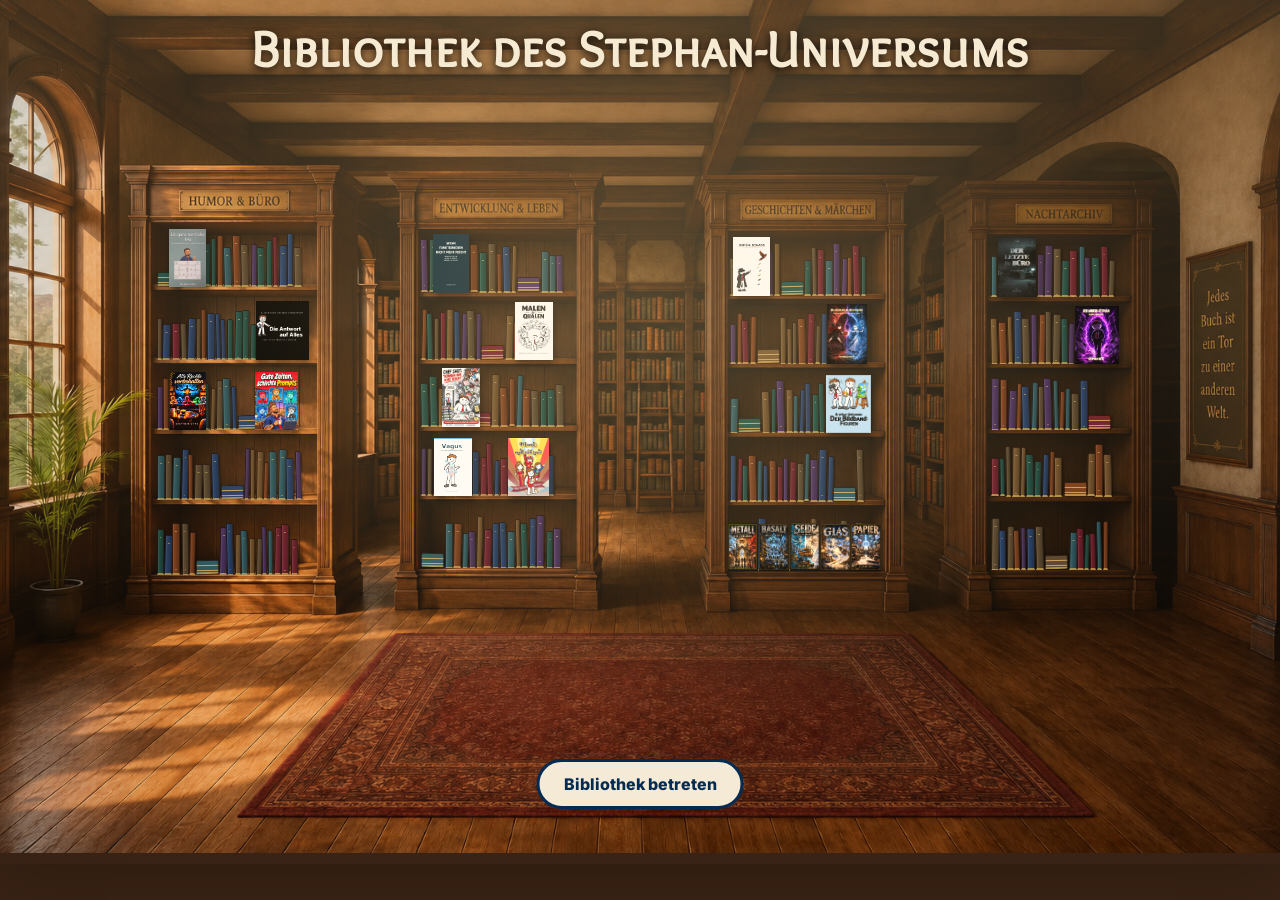
